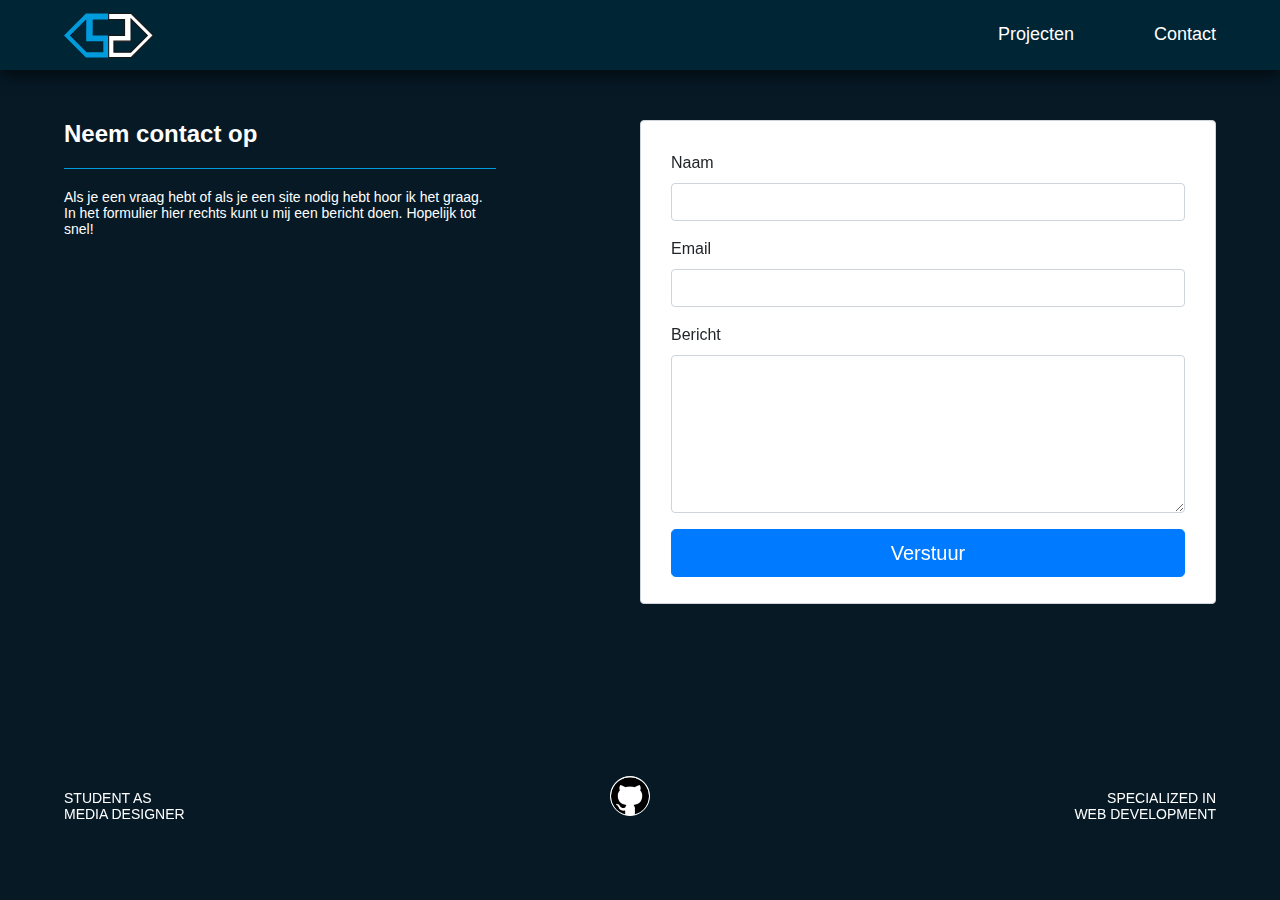
==== contact.html @ 165ab956 "master" ====
<!DOCTYPE html>
<html lang="en">
  <head>
    <meta charset="UTF-8" />
    <meta http-equiv="X-UA-Compatible" content="IE=edge" />
    <meta name="viewport" content="width=device-width, initial-scale=1.0" />
    <title>Contact</title>
    <link rel="stylesheet" href="css/style.css" />
    <link rel="php" href="php/contact-form.php"/>
  </head>
  <body>
    <header class="header">
      <nav class="container header__container">
        <a href="index.html"
          ><img class="logo" src="img/Logo.svg" alt="Logo" width="90"
        /></a>
        <button class="navigation__button logo">
          <div class="navigation__button__line"></div>
          <div class="navigation__button__line"></div>
          <div class="navigation__button__line"></div>
        </button>
        <ul class="navigation">
          <li>
            <a href="project.html">Projecten</a>
          </li>
          <li>
            <a href="contact.html">Contact</a>
          </li>
        </ul>
      </nav>
    </header>
    <div class="container grid2">
      <div class="contact-tekst">
        <h2>Neem contact op</h2>
        <p>
          Als je een vraag hebt of als je een site nodig hebt hoor ik het graag.
          In het formulier hier rechts kunt u mij een bericht doen. Hopelijk tot
          snel!
        </p>
        <div style="width: 100%">
          <iframe
            width="100%"
            frameborder="0"
            scrolling="no"
            marginheight="0"
            marginwidth="0"
            src="https://maps.google.com/maps?width=100%25&amp;height=600&amp;hl=en&amp;q=Rekken%20bonenkamp%205+()&amp;t=p&amp;z=14&amp;ie=UTF8&amp;iwloc=B&amp;output=embed"
          ></iframe>
        </div>
      </div>
      <div class="form">
        <div class="fcf-body">
          <div id="fcf-form">
            <form
              id="fcf-form-id"
              class="fcf-form-class"
              method="post"
              data-netlify="true"
            >
              <div class="fcf-form-group">
                <label for="Name" class="fcf-label">Naam</label>
                <div class="fcf-input-group">
                  <input
                    type="text"
                    id="Name"
                    name="Name"
                    class="fcf-form-control"
                    required
                  />
                </div>
              </div>

              <div class="fcf-form-group">
                <label for="Email" class="fcf-label">Email</label>
                <div class="fcf-input-group">
                  <input
                    type="email"
                    id="Email"
                    name="Email"
                    class="fcf-form-control"
                    required
                  />
                </div>
              </div>

              <div class="fcf-form-group">
                <label for="Message" class="fcf-label">Bericht</label>
                <div class="fcf-input-group">
                  <textarea
                    id="Message"
                    name="Message"
                    class="fcf-form-control"
                    rows="6"
                    maxlength="3000"
                    required
                  ></textarea>
                </div>
              </div>

              <div class="fcf-form-group">
                <button
                  type="submit"
                  id="fcf-button"
                  class="fcf-btn fcf-btn-primary fcf-btn-lg fcf-btn-block"
                >
                  Verstuur
                </button>
              </div>
              </div>
            </form>
          </div>
        </div>
      </div>
    </div>

    <footer class="footer">
      <div class="container icon">
        <p class="left-text">STUDENT AS <br />MEDIA DESIGNER</p>
        <a href="https://github.com/kastannie"
          ><img class="social" src="img/github.png" alt="GitHub"
        /></a>
        <p class="right-text">SPECIALIZED IN <br />WEB DEVELOPMENT</p>
      </div>
    </footer>

    <script src="scripts/script.js"></script>
  </body>
</html>
---- css/style.css ----
html {
  box-sizing: border-box;
}

*,
*:before,
*:after {
  box-sizing: inherit;
}

html {
  scroll-behavior: smooth;
}

html,
body {
  position: relative;
  height: 100%;
}

body {
  margin: 0;
  padding: 0;
  min-height: 100vh;
  font-family: "Open Sans", sans-serif;
  background-color: #061925;
}

.slide-body {
  display: flex;
  justify-content: space-between;
  align-items: center;
  height: 52vh;
  background-color: #061925;
}

img {
  max-width: 100%;
  height: auto;
}

.container {
  width: 90%;
  margin: 0 auto;
  max-width: 1200px;
}

.container2 {
  width: 50%;
  margin: 0 auto;
  max-width: 1200px;
  text-align: center;
}

.header {
  background-color: #002534;
  padding: 8px 0;
  box-shadow: 0 8px 12px -1px rgba(0, 0, 0, 0.5);
}

.header__container {
  display: flex;
  flex-wrap: wrap;
  justify-content: space-between;
}

.logo {
  margin-top: 5px;
}

.navigation {
  column-gap: 80px;
  display: flex;
  list-style: none;
}

.navigation a {
  color: white;
  text-decoration: none;
  font-family: Arial, Helvetica, sans-serif;
  font-size: 18px;
}

.navigation a:hover {
  color: #009bdd;
}

.navigation__button {
  background-color: #002534;
  border: 0;
  display: none;
  justify-content: space-around;
  width: 40px;
  padding: 2px;
  height: 40px;
  margin-top: 5px;
}

.navigation__button__line {
  background-color: white;
  height: 4px;
  width: 100%;
}

.swiper {
  width: 100%;
  padding-top: 20px;
  padding-bottom: 20px;
}

.swiper-slide {
  background-position: center;
  background-size: cover;
  width: 300px;
  height: 220px;
  -webkit-box-reflect: below 1px
    linear-gradient(transparent, transparent, #0006);
}

.swiper-slide img {
  display: block;
  width: 100%;
}

h1 {
  text-align: center;
  font-family: "Open Sans", sans-serif;
  color: white;
  margin-top: 40px;
  padding-bottom: 10px;
  border-bottom: 1px solid #009bdd;
}

p {
  font-family: "Open Sans", sans-serif;
  color: white;
  font-size: 14px;
}

.grid {
  display: grid;
  grid-template-columns: 100vw;
  grid-template-rows: 60vh 60vh 60vh;
}

.block1 {
  display: flex;
  width: 100%;
}

.go-to-top {
  position: fixed;
  right: 20px;
  bottom: 50px;
}

.grid2 {
  display: grid;
  grid-template-columns: 1fr 1fr;
  grid-template-rows: auto;
}

.margin2 {
  margin-top: 30px;
}

.margin3 {
  margin-top: 20px;
}

button {
  background-color: #009bdd;
  padding: 20px;
  width: 100%;
  font-family: "Open Sans", sans-serif;
  color: white;
  font-size: 18px;
}

button:hover {
  background-color: #016996;
}

.contact-tekst {
  margin-top: 30px;
  grid-column: 1/2;
  width: 75%;
  text-align: left;
}

.form {
  grid-column: 2/3;
  margin-top: 50px;
  height: 72vh;
}

.contact-tekst2 {
  grid-column: 1/2;
  margin-top: 50px;
  margin-bottom: 50px;
  max-width: 100%;
}

.form2 {
  grid-column: 2/3;
  margin-top: 50px;
  margin-left: 20px;
  margin-bottom: 50px;
  max-width: 90%;
}

iframe {
  height: 385px;
}

h2 {
  font-family: Arial, Helvetica, sans-serif;
  color: white;
  border-bottom: 1px solid #009bdd;
  padding-bottom: 20px;
}

.footer {
  display: flex;
  padding: 8px 0;
}

.left-text {
  float: left;
  font-family: Arial, Helvetica, sans-serif;
  text-align: left;
  color: white;
  font-size: 14px;
}
.social {
  width: 40px;
  height: 40px;
  background-color: #fff;
  border-radius: 50%;
  border: 1px solid #fff;
}

.social:hover {
  background-color: #009bdd;
  border-color: #009bdd;
}

.icon {
  text-align: center;
}

.right-text {
  float: right;
  font-family: Arial, Helvetica, sans-serif;
  text-align: right;
  color: white;
  font-size: 14px;
}

.go-to-top:hover #Vlammen {
  animation: vlamAnimatie 2s infinite;
}

#fcf-form {
  display:block;
}

.fcf-body {
  margin: 0;
  font-family: -apple-system, Arial, sans-serif;
  font-size: 1rem;
  font-weight: 400;
  line-height: 1.5;
  color: #212529;
  text-align: left;
  background-color: #fff;
  padding: 30px;
  padding-bottom: 10px;
  border: 1px solid #ced4da;
  border-radius: 0.25rem;
  max-width: 100%;
}

.fcf-form-group {
  margin-bottom: 1rem;
}

.fcf-input-group {
  position: relative;
  display: -ms-flexbox;
  display: flex;
  -ms-flex-wrap: wrap;
  flex-wrap: wrap;
  -ms-flex-align: stretch;
  align-items: stretch;
  width: 100%;
}

.fcf-form-control {
  display: block;
  width: 100%;
  height: calc(1.5em + 0.75rem + 2px);
  padding: 0.375rem 0.75rem;
  font-size: 1rem;
  font-weight: 400;
  line-height: 1.5;
  color: #495057;
  background-color: #fff;
  background-clip: padding-box;
  border: 1px solid #ced4da;
  outline: none;
  border-radius: 0.25rem;
  transition: border-color 0.15s ease-in-out, box-shadow 0.15s ease-in-out;
}

.fcf-form-control:focus {
  border: 1px solid #313131;
}

select.fcf-form-control[size], select.fcf-form-control[multiple] {
  height: auto;
}

textarea.fcf-form-control {
  font-family: -apple-system, Arial, sans-serif;
  height: auto;
}

label.fcf-label {
  display: inline-block;
  margin-bottom: 0.5rem;
}

.fcf-credit {
  padding-top: 10px;
  font-size: 0.9rem;
  color: #545b62;
}

.fcf-credit a {
  color: #545b62;
  text-decoration: underline;
}

.fcf-credit a:hover {
  color: #0056b3;
  text-decoration: underline;
}

.fcf-btn {
  display: inline-block;
  font-weight: 400;
  color: #212529;
  text-align: center;
  vertical-align: middle;
  cursor: pointer;
  -webkit-user-select: none;
  -moz-user-select: none;
  -ms-user-select: none;
  user-select: none;
  background-color: transparent;
  border: 1px solid transparent;
  padding: 0.375rem 0.75rem;
  font-size: 1rem;
  line-height: 1.5;
  border-radius: 0.25rem;
  transition: color 0.15s ease-in-out, background-color 0.15s ease-in-out, border-color 0.15s ease-in-out, box-shadow 0.15s ease-in-out;
}

@media (prefers-reduced-motion: reduce) {
  .fcf-btn {
      transition: none;
  }
}

.fcf-btn:hover {
  color: #212529;
  text-decoration: none;
}

.fcf-btn:focus, .fcf-btn.focus {
  outline: 0;
  box-shadow: 0 0 0 0.2rem rgba(0, 123, 255, 0.25);
}

.fcf-btn-primary {
  color: #fff;
  background-color: #007bff;
  border-color: #007bff;
}

.fcf-btn-primary:hover {
  color: #fff;
  background-color: #0069d9;
  border-color: #0062cc;
}

.fcf-btn-primary:focus, .fcf-btn-primary.focus {
  color: #fff;
  background-color: #0069d9;
  border-color: #0062cc;
  box-shadow: 0 0 0 0.2rem rgba(38, 143, 255, 0.5);
}

.fcf-btn-lg, .fcf-btn-group-lg>.fcf-btn {
  padding: 0.5rem 1rem;
  font-size: 1.25rem;
  line-height: 1.5;
  border-radius: 0.3rem;
}

.fcf-btn-block {
  display: block;
  width: 100%;
}

.fcf-btn-block+.fcf-btn-block {
  margin-top: 0.5rem;
}

input[type="submit"].fcf-btn-block, input[type="reset"].fcf-btn-block, input[type="button"].fcf-btn-block {
  width: 100%;
}


@keyframes vlamAnimatie {
  0% {
    transform: rotate(-2deg);
  }
  50% {
    transform: rotate(2deg);
  }
  100% {
    transform: rotate(-2deg);
  }
}

@media (max-width: 500px) {
  .navigation {
    display: none;
    flex-direction: column;
    padding: 14px 0;
    width: 100%;
  }

  .navigation--open {
    display: flex;
  }

  .navigation a {
    border-bottom: 1px solid white;
    display: block;
    padding: 14px 0;
  }

  .navigation li:last-child a {
    border-bottom: 0;
  }

  .navigation__button {
    display: flex;
    flex-direction: column;
  }
}

@media (max-width: 600px) {
  .container2 {
    width: 90%;
  }
}

@media (max-width: 600px) {
  svg {
    width: 50px;
  }
}

@media (max-width: 600px) {
  iframe {
    height: 280px;
  }
}

@media (max-width: 500px) {
  .grid2 {
    display: block;
    margin-bottom: 50px;
  }
  
  .contact-tekst {
    width: 100%;
  }

  .contact-tekst p {
    width: 90%;
    margin-bottom: 30px;
  }
}

@media (max-width: 340px) {
  .social{
    display: none;
  }
}
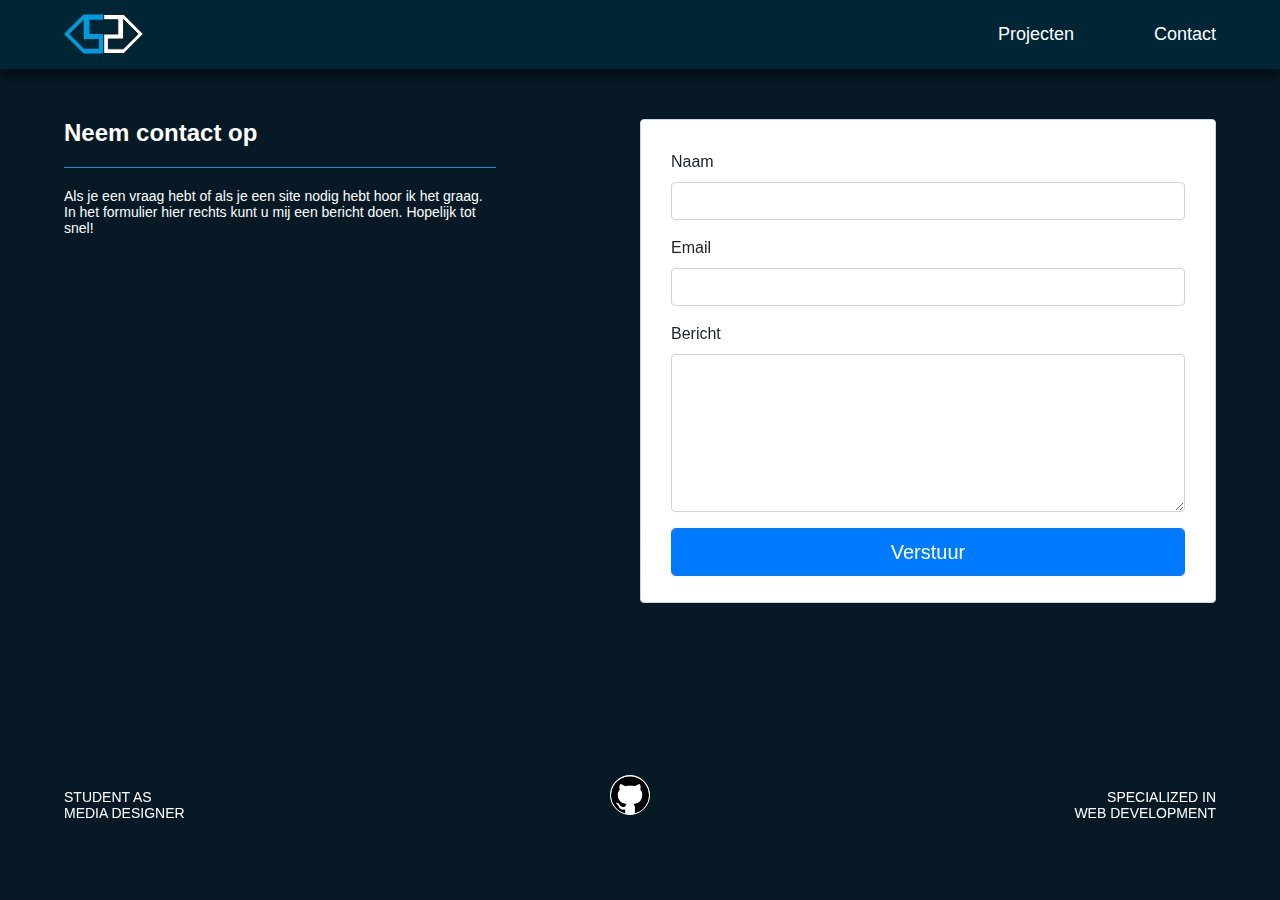
==== commit 6198168b: "master" ====
--- a/contact.html
+++ b/contact.html
@@ -12,7 +12,7 @@
     <header class="header">
       <nav class="container header__container">
         <a href="index.html"
-          ><img class="logo" src="img/Logo.svg" alt="Logo" width="90"
+          ><img class="logo" src="img/Logo.svg" alt="Logo" width="80"
         /></a>
         <button class="navigation__button logo">
           <div class="navigation__button__line"></div>
@@ -55,6 +55,7 @@
               id="fcf-form-id"
               class="fcf-form-class"
               method="post"
+              action="contact-form-process.php"
               data-netlify="true"
             >
               <div class="fcf-form-group">
@@ -106,7 +107,6 @@
                   Verstuur
                 </button>
               </div>
-              </div>
             </form>
           </div>
         </div>
--- a/css/style.css
+++ b/css/style.css
@@ -65,7 +65,7 @@
 }
 
 .logo {
-  margin-top: 5px;
+  margin-top: 6px;
 }
 
 .navigation {
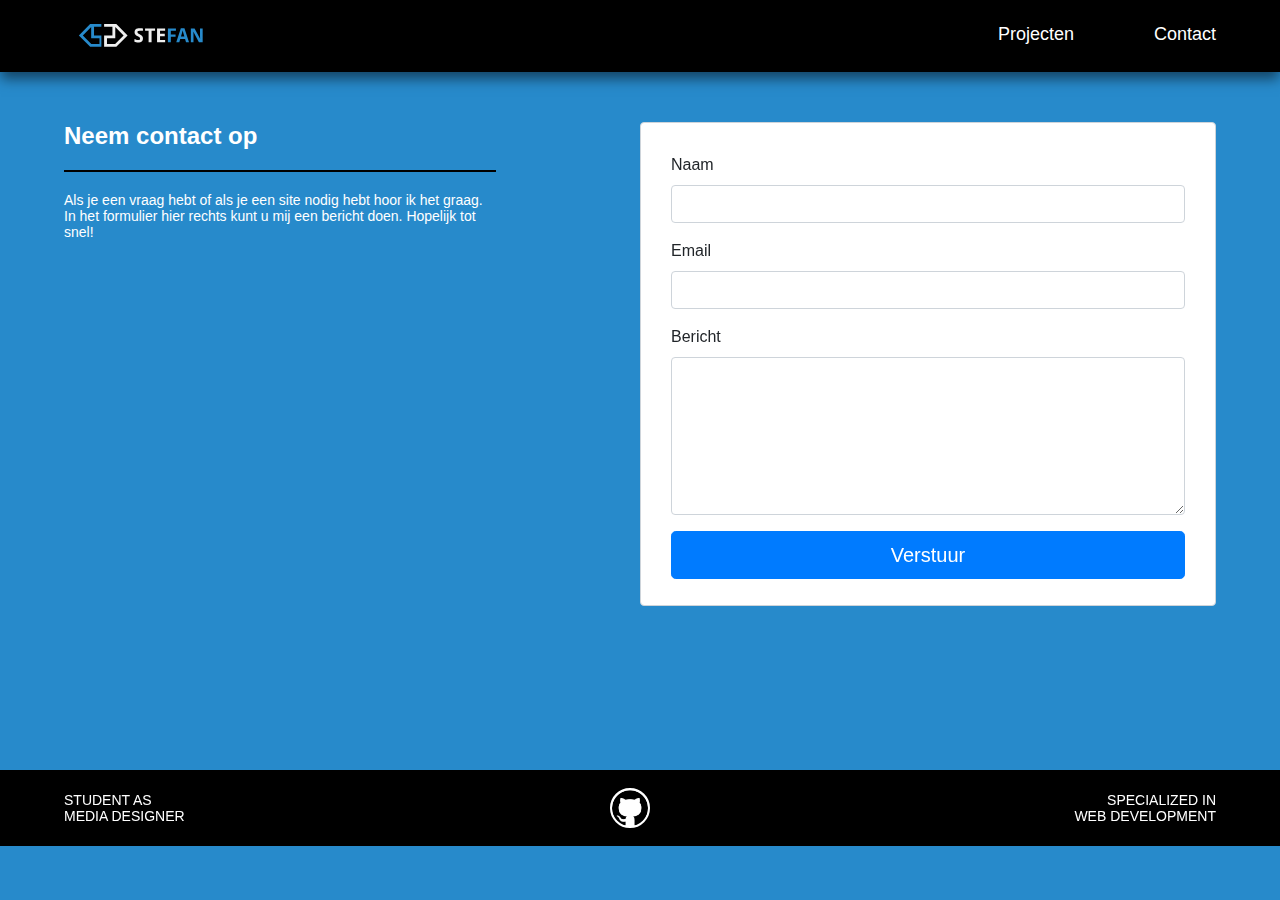
==== commit ec0d16a8: "master" ====
--- a/contact.html
+++ b/contact.html
@@ -6,13 +6,13 @@
     <meta name="viewport" content="width=device-width, initial-scale=1.0" />
     <title>Contact</title>
     <link rel="stylesheet" href="css/style.css" />
-    <link rel="php" href="php/contact-form.php"/>
+    <link rel="php" href="php/contact-form.php" />
   </head>
   <body>
     <header class="header">
       <nav class="container header__container">
         <a href="index.html"
-          ><img class="logo" src="img/Logo.svg" alt="Logo" width="80"
+          ><img src="img/Logo.svg" alt="Logo" width="160"
         /></a>
         <button class="navigation__button logo">
           <div class="navigation__button__line"></div>
--- a/css/style.css
+++ b/css/style.css
@@ -23,7 +23,7 @@
   padding: 0;
   min-height: 100vh;
   font-family: "Open Sans", sans-serif;
-  background-color: #061925;
+  background-color: #278ACB;
 }
 
 .slide-body {
@@ -31,7 +31,7 @@
   justify-content: space-between;
   align-items: center;
   height: 52vh;
-  background-color: #061925;
+  background-color: #278ACB;
 }
 
 img {
@@ -53,7 +53,7 @@
 }
 
 .header {
-  background-color: #002534;
+  background-color: black;
   padding: 8px 0;
   box-shadow: 0 8px 12px -1px rgba(0, 0, 0, 0.5);
 }
@@ -64,10 +64,6 @@
   justify-content: space-between;
 }
 
-.logo {
-  margin-top: 6px;
-}
-
 .navigation {
   column-gap: 80px;
   display: flex;
@@ -82,24 +78,38 @@
 }
 
 .navigation a:hover {
-  color: #009bdd;
+  color: #278ACB;
 }
 
 .navigation__button {
-  background-color: #002534;
+  background-color: black;
   border: 0;
   display: none;
   justify-content: space-around;
   width: 40px;
-  padding: 2px;
+  padding: 4px;
   height: 40px;
   margin-top: 5px;
 }
 
 .navigation__button__line {
   background-color: white;
+  transition: 0.4s;
+  transform-origin: left;
   height: 4px;
   width: 100%;
+}
+
+.navigation__button--open .navigation__button__line:nth-child(2) {
+  opacity: 0;
+}
+
+.navigation__button--open .navigation__button__line {
+  transform: rotate(35deg) translate(0, 5px);
+}
+
+.navigation__button--open .navigation__button__line:last-child {
+  transform: rotate(-35deg) translate(-3px);
 }
 
 .swiper {
@@ -128,7 +138,7 @@
   color: white;
   margin-top: 40px;
   padding-bottom: 10px;
-  border-bottom: 1px solid #009bdd;
+  border-bottom: 2px solid black;
 }
 
 p {
@@ -175,10 +185,6 @@
   font-family: "Open Sans", sans-serif;
   color: white;
   font-size: 18px;
-}
-
-button:hover {
-  background-color: #016996;
 }
 
 .contact-tekst {
@@ -216,13 +222,15 @@
 h2 {
   font-family: Arial, Helvetica, sans-serif;
   color: white;
-  border-bottom: 1px solid #009bdd;
+  border-bottom: 2px solid black;
   padding-bottom: 20px;
 }
 
 .footer {
+  background-color: black;
   display: flex;
   padding: 8px 0;
+  margin: 0 auto;
 }
 
 .left-text {
@@ -233,16 +241,16 @@
   font-size: 14px;
 }
 .social {
+  margin-top: 10px;
   width: 40px;
-  height: 40px;
   background-color: #fff;
   border-radius: 50%;
-  border: 1px solid #fff;
+  border: 2px solid #fff;
 }
 
 .social:hover {
-  background-color: #009bdd;
-  border-color: #009bdd;
+  background-color: #278ACB;
+  border-color: #278ACB;
 }
 
 .icon {
@@ -262,7 +270,7 @@
 }
 
 #fcf-form {
-  display:block;
+  display: block;
 }
 
 .fcf-body {
@@ -317,7 +325,8 @@
   border: 1px solid #313131;
 }
 
-select.fcf-form-control[size], select.fcf-form-control[multiple] {
+select.fcf-form-control[size],
+select.fcf-form-control[multiple] {
   height: auto;
 }
 
@@ -364,12 +373,13 @@
   font-size: 1rem;
   line-height: 1.5;
   border-radius: 0.25rem;
-  transition: color 0.15s ease-in-out, background-color 0.15s ease-in-out, border-color 0.15s ease-in-out, box-shadow 0.15s ease-in-out;
+  transition: color 0.15s ease-in-out, background-color 0.15s ease-in-out,
+    border-color 0.15s ease-in-out, box-shadow 0.15s ease-in-out;
 }
 
 @media (prefers-reduced-motion: reduce) {
   .fcf-btn {
-      transition: none;
+    transition: none;
   }
 }
 
@@ -378,7 +388,8 @@
   text-decoration: none;
 }
 
-.fcf-btn:focus, .fcf-btn.focus {
+.fcf-btn:focus,
+.fcf-btn.focus {
   outline: 0;
   box-shadow: 0 0 0 0.2rem rgba(0, 123, 255, 0.25);
 }
@@ -395,14 +406,16 @@
   border-color: #0062cc;
 }
 
-.fcf-btn-primary:focus, .fcf-btn-primary.focus {
+.fcf-btn-primary:focus,
+.fcf-btn-primary.focus {
   color: #fff;
   background-color: #0069d9;
   border-color: #0062cc;
   box-shadow: 0 0 0 0.2rem rgba(38, 143, 255, 0.5);
 }
 
-.fcf-btn-lg, .fcf-btn-group-lg>.fcf-btn {
+.fcf-btn-lg,
+.fcf-btn-group-lg > .fcf-btn {
   padding: 0.5rem 1rem;
   font-size: 1.25rem;
   line-height: 1.5;
@@ -414,14 +427,15 @@
   width: 100%;
 }
 
-.fcf-btn-block+.fcf-btn-block {
+.fcf-btn-block + .fcf-btn-block {
   margin-top: 0.5rem;
 }
 
-input[type="submit"].fcf-btn-block, input[type="reset"].fcf-btn-block, input[type="button"].fcf-btn-block {
-  width: 100%;
-}
-
+input[type="submit"].fcf-btn-block,
+input[type="reset"].fcf-btn-block,
+input[type="button"].fcf-btn-block {
+  width: 100%;
+}
 
 @keyframes vlamAnimatie {
   0% {
@@ -486,7 +500,7 @@
     display: block;
     margin-bottom: 50px;
   }
-  
+
   .contact-tekst {
     width: 100%;
   }
@@ -498,7 +512,7 @@
 }
 
 @media (max-width: 340px) {
-  .social{
+  .social {
     display: none;
   }
-}+}
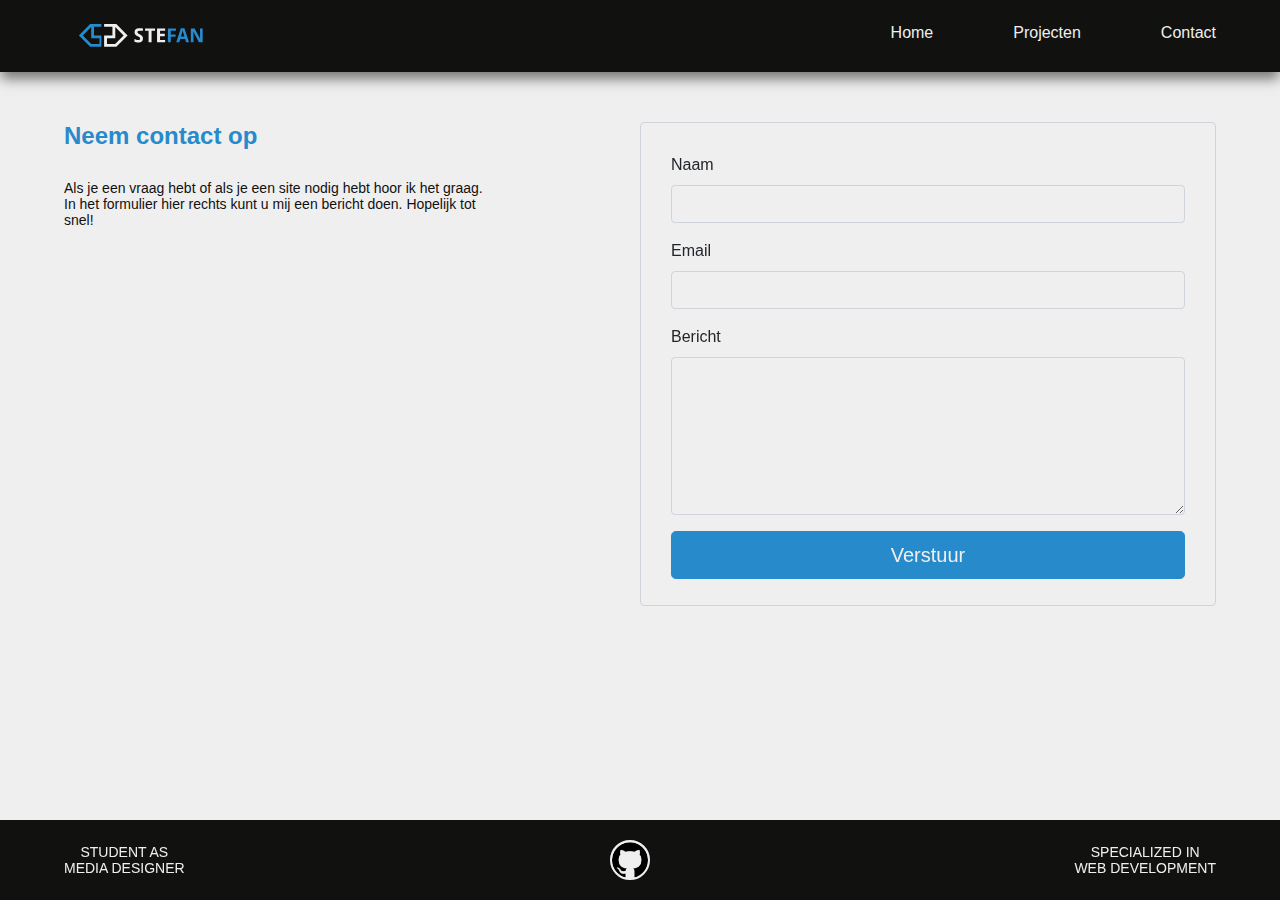
==== commit a6ebb3e0: "master" ====
--- a/contact.html
+++ b/contact.html
@@ -20,6 +20,9 @@
           <div class="navigation__button__line"></div>
         </button>
         <ul class="navigation">
+          <li>
+            <a href="index.html">Home</a>
+          </li>
           <li>
             <a href="project.html">Projecten</a>
           </li>
--- a/css/style.css
+++ b/css/style.css
@@ -23,15 +23,18 @@
   padding: 0;
   min-height: 100vh;
   font-family: "Open Sans", sans-serif;
-  background-color: #278ACB;
+  background-color: #efefef;
+  display: flex;
+  flex-direction: column;
 }
 
 .slide-body {
   display: flex;
   justify-content: space-between;
   align-items: center;
-  height: 52vh;
-  background-color: #278ACB;
+  min-height: 52vh;
+  background-color: #efefef;
+  width: 100%;
 }
 
 img {
@@ -42,18 +45,16 @@
 .container {
   width: 90%;
   margin: 0 auto;
-  max-width: 1200px;
 }
 
 .container2 {
   width: 50%;
   margin: 0 auto;
-  max-width: 1200px;
   text-align: center;
 }
 
 .header {
-  background-color: black;
+  background-color: #111110;
   padding: 8px 0;
   box-shadow: 0 8px 12px -1px rgba(0, 0, 0, 0.5);
 }
@@ -71,18 +72,18 @@
 }
 
 .navigation a {
-  color: white;
+  color: #efefef;
   text-decoration: none;
   font-family: Arial, Helvetica, sans-serif;
-  font-size: 18px;
+  font-size: 16px;
 }
 
 .navigation a:hover {
-  color: #278ACB;
+  color: #278acb;
 }
 
 .navigation__button {
-  background-color: black;
+  background-color: #111110;
   border: 0;
   display: none;
   justify-content: space-around;
@@ -93,7 +94,7 @@
 }
 
 .navigation__button__line {
-  background-color: white;
+  background-color: #efefef;
   transition: 0.4s;
   transform-origin: left;
   height: 4px;
@@ -114,6 +115,7 @@
 
 .swiper {
   width: 100%;
+  margin-top: 20px;
   padding-top: 20px;
   padding-bottom: 20px;
 }
@@ -135,15 +137,14 @@
 h1 {
   text-align: center;
   font-family: "Open Sans", sans-serif;
-  color: white;
+  color: #278acb;
   margin-top: 40px;
   padding-bottom: 10px;
-  border-bottom: 2px solid black;
 }
 
 p {
   font-family: "Open Sans", sans-serif;
-  color: white;
+  color: #111110;
   font-size: 14px;
 }
 
@@ -161,7 +162,7 @@
 .go-to-top {
   position: fixed;
   right: 20px;
-  bottom: 50px;
+  bottom: 140px;
 }
 
 .grid2 {
@@ -179,11 +180,11 @@
 }
 
 button {
-  background-color: #009bdd;
+  background-color: #278acb;
   padding: 20px;
   width: 100%;
   font-family: "Open Sans", sans-serif;
-  color: white;
+  color: #efefef;
   font-size: 18px;
 }
 
@@ -197,7 +198,8 @@
 .form {
   grid-column: 2/3;
   margin-top: 50px;
-  height: 72vh;
+  margin-bottom: 50px;
+  height: auto;
 }
 
 .contact-tekst2 {
@@ -216,53 +218,13 @@
 }
 
 iframe {
-  height: 385px;
+  min-height: 52vh;
 }
 
 h2 {
   font-family: Arial, Helvetica, sans-serif;
-  color: white;
-  border-bottom: 2px solid black;
-  padding-bottom: 20px;
-}
-
-.footer {
-  background-color: black;
-  display: flex;
-  padding: 8px 0;
-  margin: 0 auto;
-}
-
-.left-text {
-  float: left;
-  font-family: Arial, Helvetica, sans-serif;
-  text-align: left;
-  color: white;
-  font-size: 14px;
-}
-.social {
-  margin-top: 10px;
-  width: 40px;
-  background-color: #fff;
-  border-radius: 50%;
-  border: 2px solid #fff;
-}
-
-.social:hover {
-  background-color: #278ACB;
-  border-color: #278ACB;
-}
-
-.icon {
-  text-align: center;
-}
-
-.right-text {
-  float: right;
-  font-family: Arial, Helvetica, sans-serif;
-  text-align: right;
-  color: white;
-  font-size: 14px;
+  color: #278acb;
+  padding-bottom: 10px;
 }
 
 .go-to-top:hover #Vlammen {
@@ -281,7 +243,7 @@
   line-height: 1.5;
   color: #212529;
   text-align: left;
-  background-color: #fff;
+  background-color: #efefef;
   padding: 30px;
   padding-bottom: 10px;
   border: 1px solid #ced4da;
@@ -313,7 +275,7 @@
   font-weight: 400;
   line-height: 1.5;
   color: #495057;
-  background-color: #fff;
+  background-color: #efefef;
   background-clip: padding-box;
   border: 1px solid #ced4da;
   outline: none;
@@ -352,7 +314,7 @@
 }
 
 .fcf-credit a:hover {
-  color: #0056b3;
+  color: #278acb;
   text-decoration: underline;
 }
 
@@ -377,6 +339,53 @@
     border-color 0.15s ease-in-out, box-shadow 0.15s ease-in-out;
 }
 
+.go-to-top:hover #Vlammen {
+  animation: vlamAnimatie 2s infinite;
+}
+
+#fcf-form {
+  display: block;
+}
+
+.footer {
+  background-color: #111110;
+  display: flex;
+  padding: 10px 0;
+  margin-top: auto;
+}
+
+.left-text {
+  float: left;
+  font-family: Arial, Helvetica, sans-serif;
+  text-align: center;
+  color: #efefef;
+  font-size: 14px;
+}
+.social {
+  margin-top: 10px;
+  width: 40px;
+  background-color: #efefef;
+  border-radius: 50%;
+  border: 2px solid #efefef;
+}
+
+.social:hover {
+  background-color: #278acb;
+  border-color: #278acb;
+}
+
+.icon {
+  text-align: center;
+}
+
+.right-text {
+  float: right;
+  font-family: Arial, Helvetica, sans-serif;
+  text-align: center;
+  color: #efefef;
+  font-size: 14px;
+}
+
 @media (prefers-reduced-motion: reduce) {
   .fcf-btn {
     transition: none;
@@ -395,22 +404,22 @@
 }
 
 .fcf-btn-primary {
-  color: #fff;
-  background-color: #007bff;
-  border-color: #007bff;
+  color: #efefef;
+  background-color: #278acb;
+  border-color: #278acb;
 }
 
 .fcf-btn-primary:hover {
-  color: #fff;
-  background-color: #0069d9;
-  border-color: #0062cc;
+  color: #efefef;
+  background-color: #278acb;
+  border-color: #278acb;
 }
 
 .fcf-btn-primary:focus,
 .fcf-btn-primary.focus {
   color: #fff;
-  background-color: #0069d9;
-  border-color: #0062cc;
+  background-color: #278acb;
+  border-color: #278acb;
   box-shadow: 0 0 0 0.2rem rgba(38, 143, 255, 0.5);
 }
 
@@ -462,7 +471,7 @@
   }
 
   .navigation a {
-    border-bottom: 1px solid white;
+    border-bottom: 2px solid #278acb;
     display: block;
     padding: 14px 0;
   }
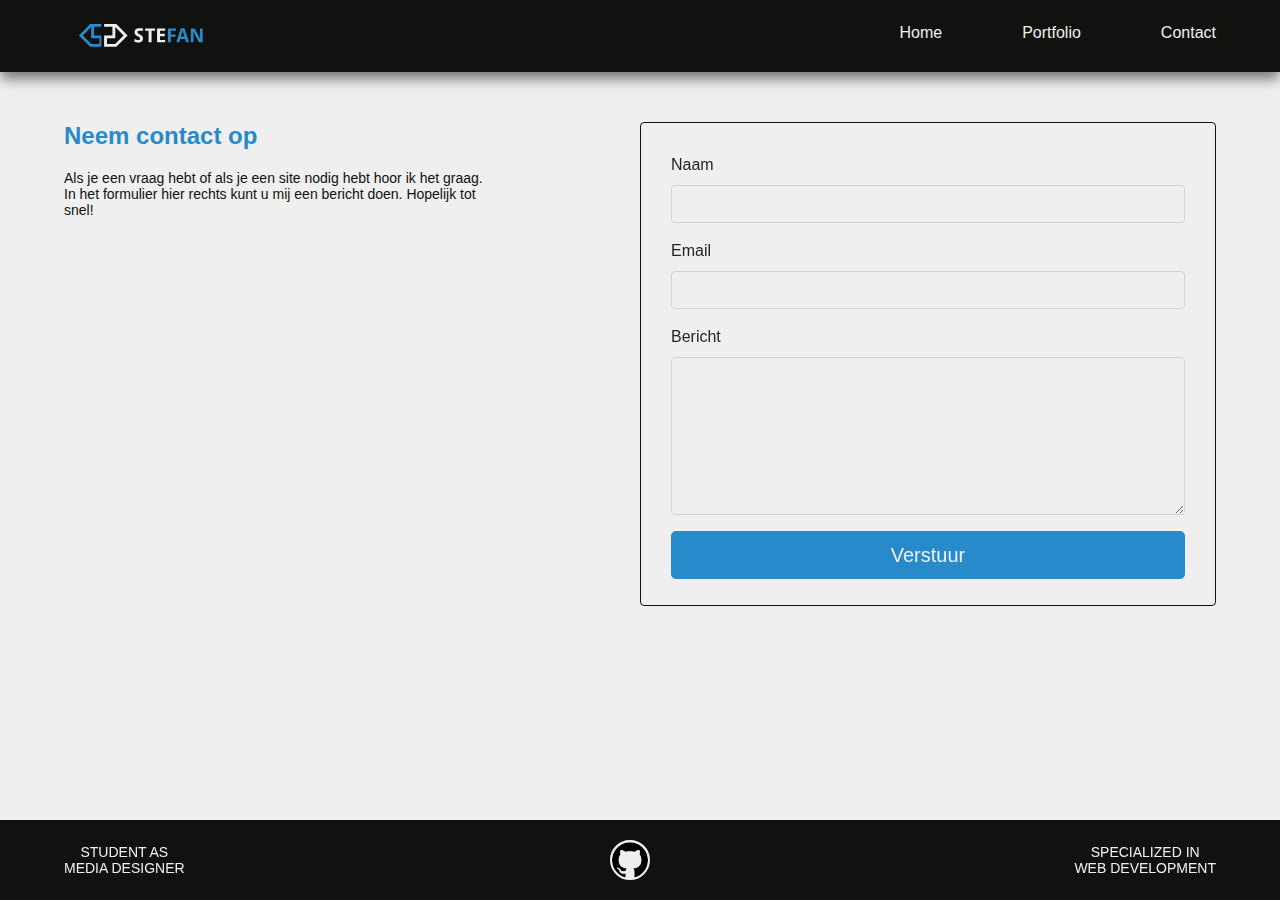
==== commit f7e74b15: "Update contact.html" ====
--- a/contact.html
+++ b/contact.html
@@ -21,13 +21,13 @@
         </button>
         <ul class="navigation">
           <li>
-            <a href="index.html">Home</a>
+            <a href="https://stefanl.nl/">Home</a>
           </li>
           <li>
-            <a href="project.html">Projecten</a>
+            <a href="/project">Portfolio</a>
           </li>
           <li>
-            <a href="contact.html">Contact</a>
+            <a href="/contact">Contact</a>
           </li>
         </ul>
       </nav>
--- a/css/style.css
+++ b/css/style.css
@@ -139,7 +139,6 @@
   font-family: "Open Sans", sans-serif;
   color: #278acb;
   margin-top: 40px;
-  padding-bottom: 10px;
 }
 
 p {
@@ -224,7 +223,6 @@
 h2 {
   font-family: Arial, Helvetica, sans-serif;
   color: #278acb;
-  padding-bottom: 10px;
 }
 
 .go-to-top:hover #Vlammen {
@@ -246,7 +244,7 @@
   background-color: #efefef;
   padding: 30px;
   padding-bottom: 10px;
-  border: 1px solid #ced4da;
+  border: 1px solid #111110;
   border-radius: 0.25rem;
   max-width: 100%;
 }
